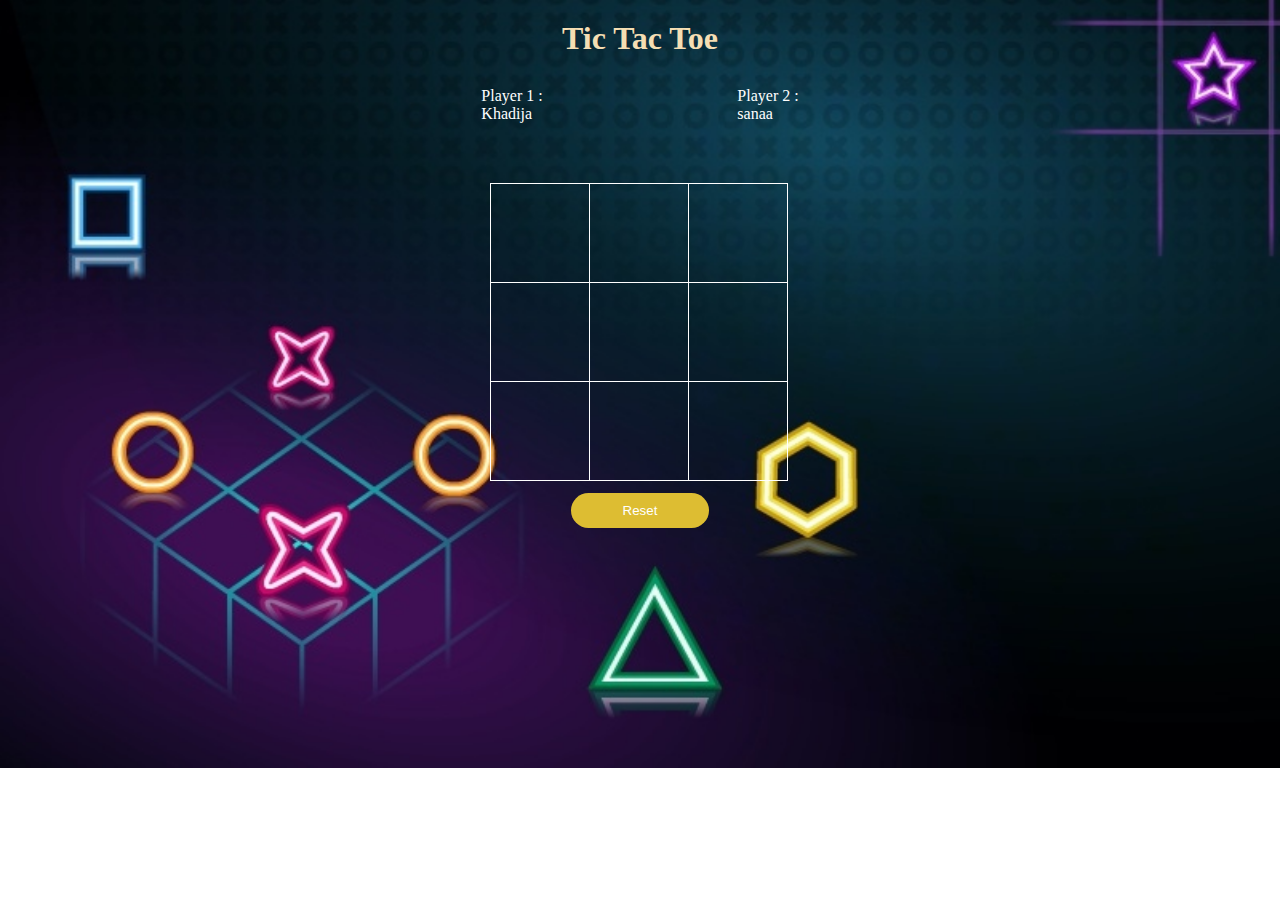
==== game.html @ 20abc3b0 "add a second page that contains the game with style css" ====
<!DOCTYPE html>
<html lang="en">

<head>
    <meta charset="UTF-8">
    <meta http-equiv="X-UA-Compatible" content="IE=edge">
    <meta name="viewport" content="width=device-width, initial-scale=1.0">
    <link rel="stylesheet" href="style.css">
    <title>Tic tac toe</title>
</head>

<body class="body2">
    <!-- <div class="header">
        <div class="p1">
            <p>Player 1 :</p>
            <p>test</p>
        </div>

        <div class="p2">
            <p>Player 2 :</p>
            <p>test2</p>
        </div>

    </div> -->
    <main class="background">
        <div class="title">
            <h1>Tic Tac Toe</h1>
        </div>

        <div class="players">
            <div class="p1">
                <p>Player 1 :</p>
                <p>Khadija</p>
            </div>

            <div class="p2">
                <p>Player 2 :</p>
                <p>sanaa</p>
            </div>
        </div>

        <div class="container">
            <div class="btn"></div>
            <div class="btn"></div>
            <div class="btn"></div>
            <div class="btn"></div>
            <div class="btn"></div>
            <div class="btn"></div>
            <div class="btn"></div>
            <div class="btn"></div>
            <div class="btn"></div>
        </div>
        <div class="btnReset">
            <button id="reset">Reset</button>
        </div>
    </main>
    <script src="main.js"></script>
</body>

</html>
---- style.css ----
* {
    box-sizing: border-box;
    margin: 0;
    padding: 0;
  }
.body1{
    background-image: url(img/image.jpg);
}

.main{
    height: 100vh;
    display: flex;
    justify-content: center;
    align-items: center;
    flex-direction: column;
}
input[type=text] {
    padding: 12px 50px;
    margin-top: 10px;
    border: 1px solid rgb(119, 111, 228);
    border-radius: 4px;
}
.go_to_play{
    background-color: #E88D34;
    border: none;
    color: white;
    padding: 10px 32px;
    text-align: center;
    text-decoration: none;
    font-size: 16px;
    border-radius: 20px;
    margin-top: 20px;
    cursor: pointer;
}
.group-div.success input {
    border-color: #0bbd70;
    outline: #0bbd70 solid 2px;

    
}

.group-div.error input {
    border-color: #ff3860;
    outline: #ff3860 solid 1px;
}

.group-div .error {
    color: azure;
    font-size: 12px;
    font-weight: bold;
}
/* ////////// Seconde page  /////////////// */
.body2{
    background-image: url(img/img.jpg);
    background-size: cover;
    background-repeat: no-repeat;
}
.title{
    color: wheat;
    text-align: center;
    margin-top: 20px;
}
.container {
    margin: auto;
    margin-top: 60px;
    display: grid;
    grid-template-columns: 33% 33% 33%;
    grid-template-rows: 33% 33% 33%;
    max-width: 300px;
}
.btn{
    border: 1px solid white;
    min-width: 100px;
    min-height: 100px;
    display: flex;
    justify-content: center;
    align-items: center;
    font-size: 50px;
    cursor: pointer;
}
.btnReset{
    display: flex;
    justify-content: center;
}
#reset{
    margin-top: 10px;
    background-color: #DDBD32;
    padding: 10px 52px;
    border-radius: 20px;
    cursor: pointer;
    color: white;
    border: 0;
}
.players{
    color: white;
    display: flex;
    justify-content: center;
    margin-top: 30px;
}
.p1{
    display:inline;
    width:20%;
}
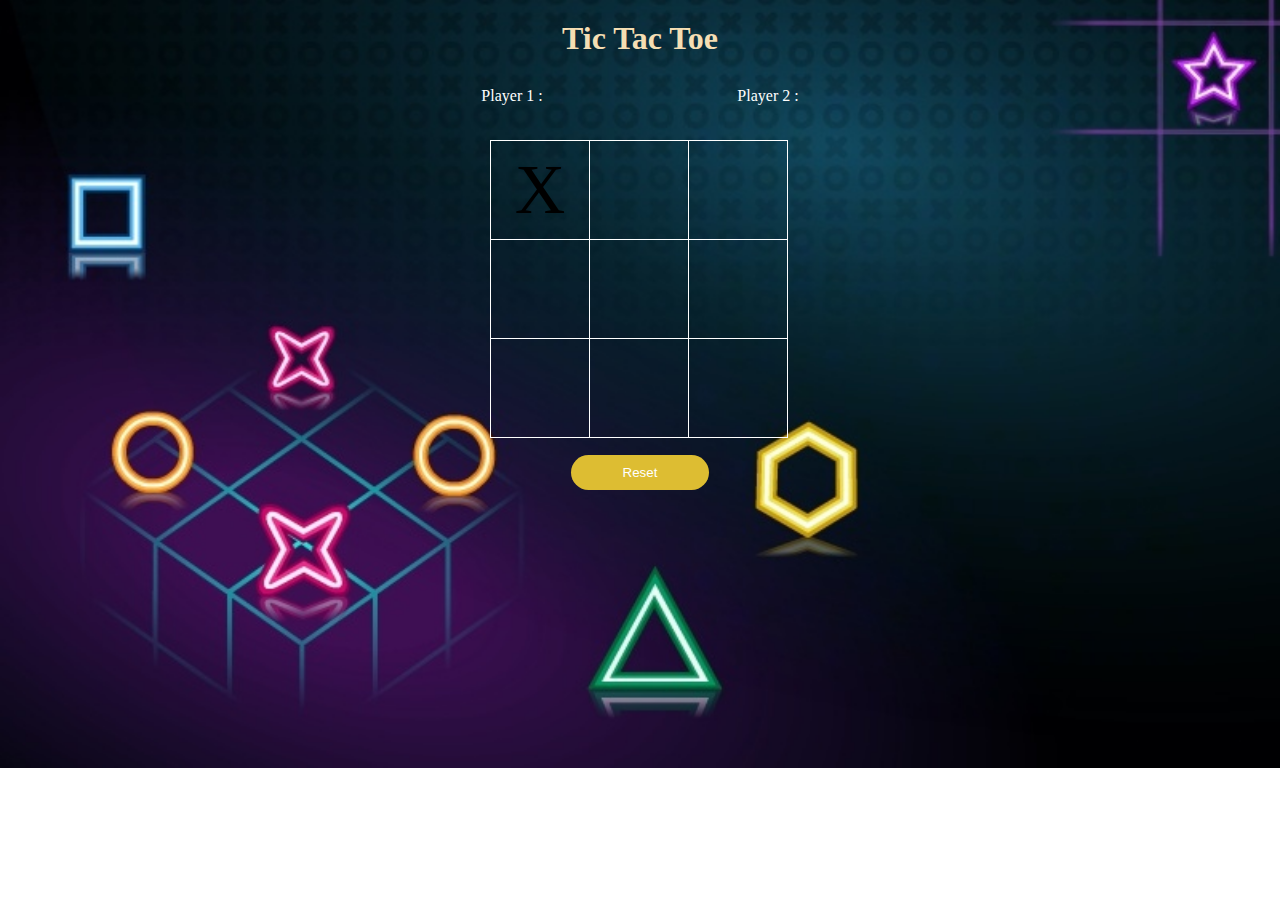
==== commit fa5fc38c: "ajout du style css et du stockage local pour le nom des joueurs et division du fichier js en deux fi" ====
--- a/game.html
+++ b/game.html
@@ -10,18 +10,7 @@
 </head>
 
 <body class="body2">
-    <!-- <div class="header">
-        <div class="p1">
-            <p>Player 1 :</p>
-            <p>test</p>
-        </div>
-
-        <div class="p2">
-            <p>Player 2 :</p>
-            <p>test2</p>
-        </div>
-
-    </div> -->
+    
     <main class="background">
         <div class="title">
             <h1>Tic Tac Toe</h1>
@@ -30,17 +19,17 @@
         <div class="players">
             <div class="p1">
                 <p>Player 1 :</p>
-                <p>Khadija</p>
+                <p class="namePlayer1">player1</p>
             </div>
 
             <div class="p2">
                 <p>Player 2 :</p>
-                <p>sanaa</p>
+                <p class="namePlayer2">player2</p>
             </div>
         </div>
 
         <div class="container">
-            <div class="btn"></div>
+            <div class="btn">X</div>
             <div class="btn"></div>
             <div class="btn"></div>
             <div class="btn"></div>
@@ -53,8 +42,11 @@
         <div class="btnReset">
             <button id="reset">Reset</button>
         </div>
+        <!-- <div class="btnBack">
+            <a href="index.html" id="back"> go back</a>
+        </div> -->
     </main>
-    <script src="main.js"></script>
+    <script src="main2.js"></script>
 </body>
 
 </html>--- a/style.css
+++ b/style.css
@@ -38,7 +38,6 @@
 
     
 }
-
 .group-div.error input {
     border-color: #ff3860;
     outline: #ff3860 solid 1px;
@@ -62,7 +61,7 @@
 }
 .container {
     margin: auto;
-    margin-top: 60px;
+    margin-top: 25px;
     display: grid;
     grid-template-columns: 33% 33% 33%;
     grid-template-rows: 33% 33% 33%;
@@ -75,21 +74,22 @@
     display: flex;
     justify-content: center;
     align-items: center;
-    font-size: 50px;
+    font-size: 70px;
     cursor: pointer;
 }
-.btnReset{
+.btnReset , .btnBack{
     display: flex;
     justify-content: center;
 }
-#reset{
-    margin-top: 10px;
+#reset , #back{
+    margin-top: 15px;
     background-color: #DDBD32;
     padding: 10px 52px;
     border-radius: 20px;
     cursor: pointer;
     color: white;
     border: 0;
+    text-decoration: none;
 }
 .players{
     color: white;
@@ -101,3 +101,8 @@
     display:inline;
     width:20%;
 }
+.namePlayer1 , .namePlayer2{
+    color: #DDBD32;
+    font-weight: bold;
+    margin-top: 10px;
+}
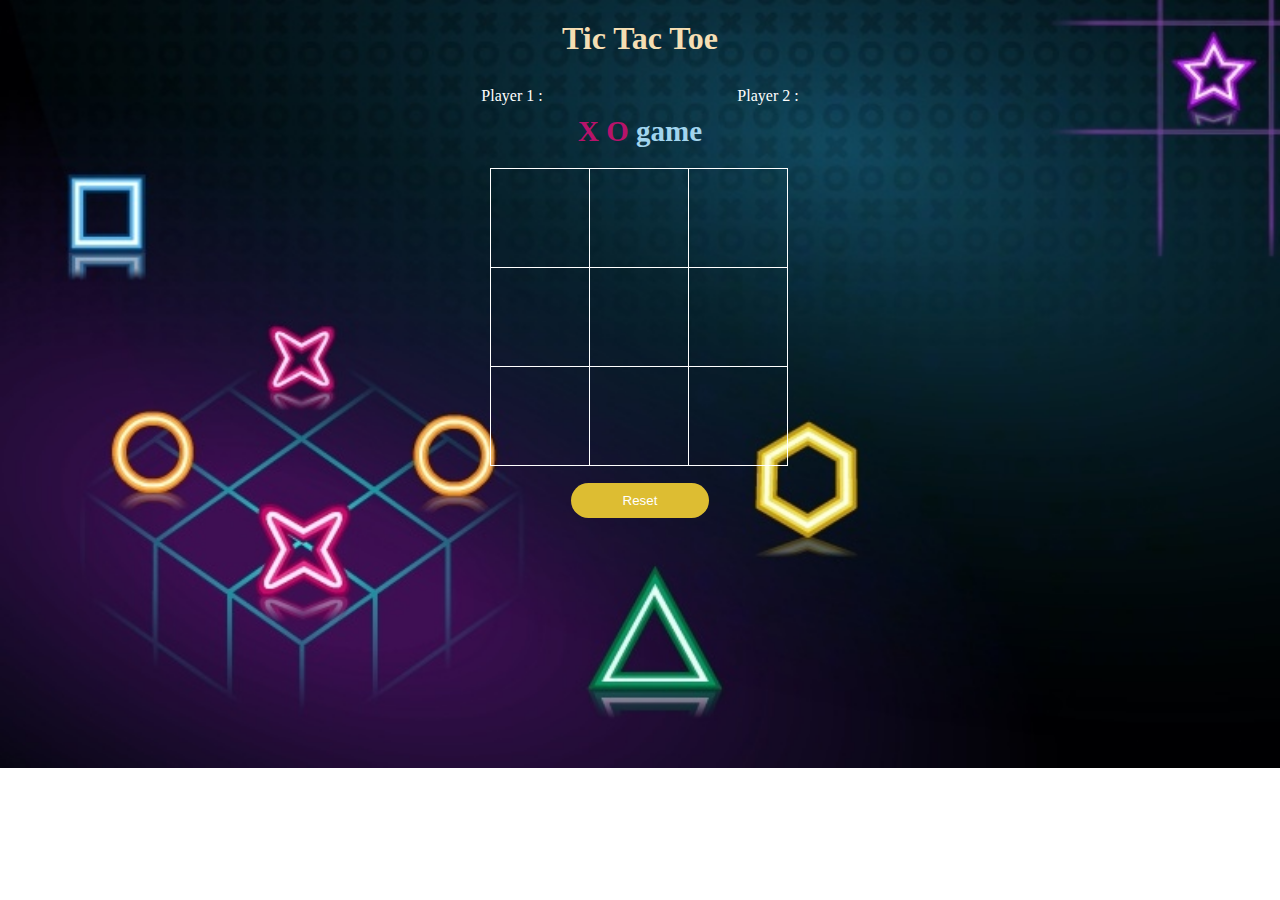
==== commit 23819a31: "Ajouter la fonction check_button pour vérifier l'id du bouton s'il est trouvé ou non et la fonction " ====
--- a/game.html
+++ b/game.html
@@ -10,7 +10,7 @@
 </head>
 
 <body class="body2">
-    
+
     <main class="background">
         <div class="title">
             <h1>Tic Tac Toe</h1>
@@ -21,30 +21,30 @@
                 <p>Player 1 :</p>
                 <p class="namePlayer1">player1</p>
             </div>
-
             <div class="p2">
                 <p>Player 2 :</p>
                 <p class="namePlayer2">player2</p>
             </div>
         </div>
-
+        <div class="result">
+            <span>X O</span>
+            <span style="color: #A2D5EE;">game</span>
+        </div>
+        </div>
         <div class="container">
-            <div class="btn">X</div>
-            <div class="btn"></div>
-            <div class="btn"></div>
-            <div class="btn"></div>
-            <div class="btn"></div>
-            <div class="btn"></div>
-            <div class="btn"></div>
-            <div class="btn"></div>
-            <div class="btn"></div>
+            <div class="btn" id="1" onclick="check_button('1')"></div>
+            <div class="btn" id="2" onclick="check_button('2')"></div>
+            <div class="btn" id="3" onclick="check_button('3')"></div>
+            <div class="btn" id="4" onclick="check_button('4')"></div>
+            <div class="btn" id="5" onclick="check_button('5')"></div>
+            <div class="btn" id="6" onclick="check_button('6')"></div>
+            <div class="btn" id="7" onclick="check_button('7')"></div>
+            <div class="btn" id="8" onclick="check_button('8')"></div>
+            <div class="btn" id="9" onclick="check_button('9')"></div>
         </div>
         <div class="btnReset">
-            <button id="reset">Reset</button>
+            <button id="reset" onclick="document.location.reload()">Reset</button>
         </div>
-        <!-- <div class="btnBack">
-            <a href="index.html" id="back"> go back</a>
-        </div> -->
     </main>
     <script src="main2.js"></script>
 </body>
--- a/style.css
+++ b/style.css
@@ -61,7 +61,7 @@
 }
 .container {
     margin: auto;
-    margin-top: 25px;
+    margin-top: 20px;
     display: grid;
     grid-template-columns: 33% 33% 33%;
     grid-template-rows: 33% 33% 33%;
@@ -76,12 +76,13 @@
     align-items: center;
     font-size: 70px;
     cursor: pointer;
+    color: white;
 }
-.btnReset , .btnBack{
+.btnReset{
     display: flex;
     justify-content: center;
 }
-#reset , #back{
+#reset{
     margin-top: 15px;
     background-color: #DDBD32;
     padding: 10px 52px;
@@ -106,3 +107,9 @@
     font-weight: bold;
     margin-top: 10px;
 }
+.result{
+    text-align: center;
+    color: #B7136B;
+    font-size: 29px;
+    font-weight: bold;
+}
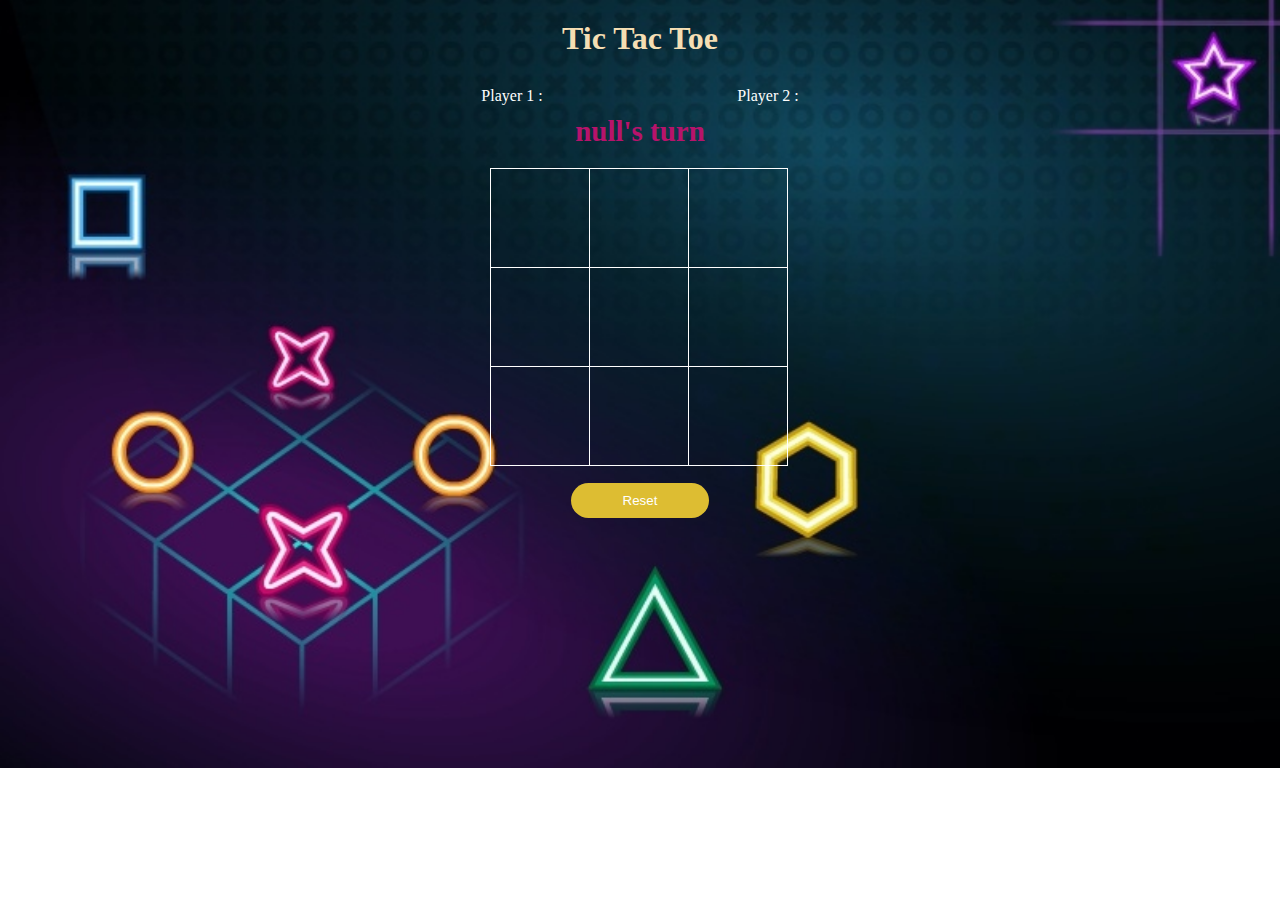
==== commit 3f15efec: "added falling confetti and sound in case someone is the winner and a sound when click a button" ====
--- a/game.html
+++ b/game.html
@@ -26,10 +26,7 @@
                 <p class="namePlayer2">player2</p>
             </div>
         </div>
-        <div class="result">
-            <span>X O</span>
-            <span style="color: #A2D5EE;">game</span>
-        </div>
+        <div class="result"></div>
         </div>
         <div class="container">
             <div class="btn" id="1" onclick="check_button('1')"></div>
@@ -45,7 +42,16 @@
         <div class="btnReset">
             <button id="reset" onclick="document.location.reload()">Reset</button>
         </div>
+
+        <div class="popup">
+            <div class="content">you are win</div>
+        </div>
+
+        <audio src="music/music1.mp3" id="music_winner"></audio>
+        <audio src="music/Mouse-Click.mp3" id="mouse_click"></audio>
+        <canvas id="my-canvas"></canvas>
     </main>
+    <script src="Confetti.js"></script>
     <script src="main2.js"></script>
 </body>
 
--- a/style.css
+++ b/style.css
@@ -113,3 +113,37 @@
     font-size: 29px;
     font-weight: bold;
 }
+/* ////////////////////model//////////////// */
+.popup {
+    position: fixed;
+    top: 50%;
+    left: 50%;
+    background-color: rgb(48, 41, 41);
+    color: white;
+    width: 350px;
+    height: 200px;
+    transform: translate(-50%, -50%);
+    box-shadow: 0 25px 50px rgba(0, 0, 0, 0.5), 0 0 0 1000px rgba(71, 68, 68, 0.908);
+    display: flex;
+    justify-content: center;
+    align-items: center;
+    padding: 30px;
+    font-size: 23px;
+    visibility: hidden;
+}
+.popup.active {
+    visibility: visible;
+}
+#my-canvas.active {
+    visibility: visible;
+}
+
+#my-canvas {
+    position: fixed;
+    top: 0;
+    left: 0;
+    width: 100%;
+    height: 100vh;
+    visibility: hidden;
+
+}